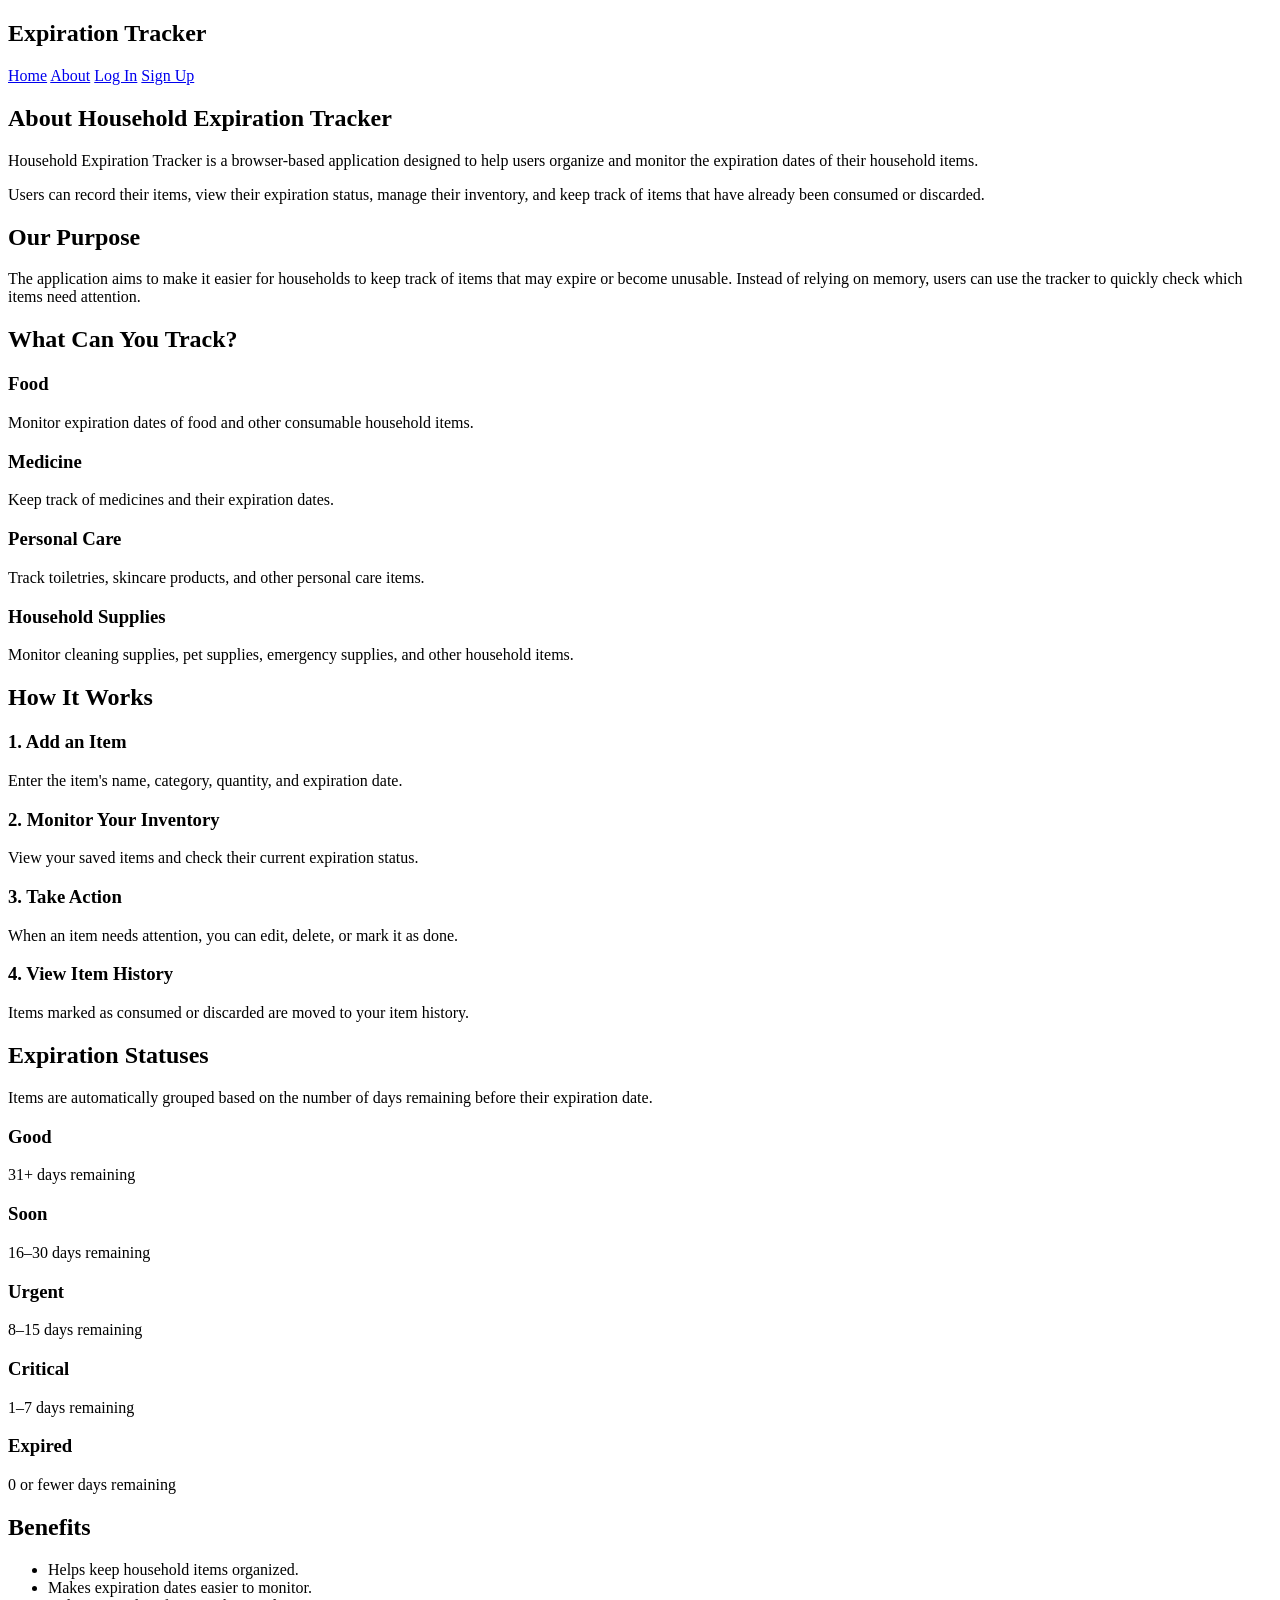
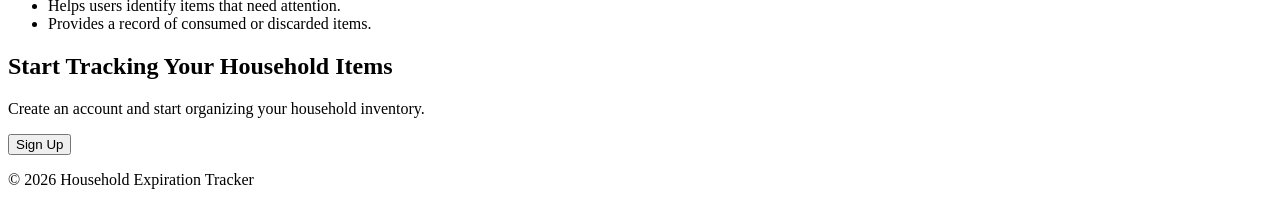
==== pages/about.html @ e40205ca "Initial commit - added HTML page drafts" ====
<!DOCTYPE html>
<html lang="en">

<head>
    <meta charset="UTF-8">
    <meta name="viewport" content="width=device-width, initial-scale=1.0">

    <title>About - Household Expiration Tracker</title>

    <link rel="stylesheet" href="style.css">
</head>

<body>

    <!-- Menu -->
    <aside class="menu">
        <h1>Expiration Tracker</h1>
        <nav>
            <a href="../index.html">Home</a>
            <a href="about.html">About</a>
            <a href="login.html">Log In</a>
            <a href="signup.html">Sign Up</a>
        </nav>
    </aside>


    <!-- Main Content -->
    <main class="about-content">

        <!-- About the Application -->
        <section class="about-introduction">
            <h2>About Household Expiration Tracker</h2>
            <p>
                Household Expiration Tracker is a browser-based application
                designed to help users organize and monitor the expiration
                dates of their household items.
            </p>
            <p>
                Users can record their items, view their expiration status,
                manage their inventory, and keep track of items that have
                already been consumed or discarded.
            </p>
        </section>


        <!-- Purpose -->
        <section class="purpose-section">
            <h2>Our Purpose</h2>
            <p>
                The application aims to make it easier for households to
                keep track of items that may expire or become unusable.
                Instead of relying on memory, users can use the tracker
                to quickly check which items need attention.
            </p>
        </section>


        <!-- What You Can Track -->
        <section class="tracking-section">

            <h2>What Can You Track?</h2>

            <div class="tracking-list">
                <div class="tracking-item">
                    <h3>Food</h3>
                    <p>
                        Monitor expiration dates of food and other
                        consumable household items.
                    </p>
                </div>

                <div class="tracking-item">
                    <h3>Medicine</h3>
                    <p>
                        Keep track of medicines and their expiration dates.
                    </p>
                </div>

                <div class="tracking-item">
                    <h3>Personal Care</h3>
                    <p>
                        Track toiletries, skincare products, and
                        other personal care items.
                    </p>
                </div>

                <div class="tracking-item">
                    <h3>Household Supplies</h3>
                    <p>
                        Monitor cleaning supplies, pet supplies,
                        emergency supplies, and other household items.
                    </p>
                </div>
            </div>

        </section>


        <!-- How It Works -->
        <section class="about-how-it-works">

            <h2>How It Works</h2>
            <div class="steps">

                <div class="step">

                    <h3>1. Add an Item</h3>
                    <p>
                        Enter the item's name, category, quantity,
                        and expiration date.
                    </p>
                </div>

                <div class="step">
                    <h3>2. Monitor Your Inventory</h3>
                    <p>
                        View your saved items and check their
                        current expiration status.
                    </p>
                </div>


                <div class="step">
                    <h3>3. Take Action</h3>
                    <p>
                        When an item needs attention, you can edit,
                        delete, or mark it as done.
                    </p>
                </div>

                <div class="step">
                    <h3>4. View Item History</h3>
                    <p>
                        Items marked as consumed or discarded
                        are moved to your item history.
                    </p>
                </div>
            </div>
        </section>


        <!-- Expiration Statuses -->
        <section class="status-section">

            <h2>Expiration Statuses</h2>
            <p>
                Items are automatically grouped based on the number
                of days remaining before their expiration date.
            </p>

            <div class="status-list">

                <div class="status-item">
                    <h3>Good</h3>
                    <p>31+ days remaining</p>
                </div>

                <div class="status-item">
                    <h3>Soon</h3>
                    <p>16–30 days remaining</p>
                </div>

                <div class="status-item">
                    <h3>Urgent</h3>
                    <p>8–15 days remaining</p>
                </div>

                <div class="status-item">
                    <h3>Critical</h3>
                    <p>1–7 days remaining</p>
                </div>

                <div class="status-item">
                    <h3>Expired</h3>
                    <p>0 or fewer days remaining</p>
                </div>
            </div>
        </section>


        <!-- Benefits -->
        <section class="benefits-section">
            <h2>Benefits</h2>
            <ul>
                <li>Helps keep household items organized.</li>
                <li>Makes expiration dates easier to monitor.</li>
                <li>Helps users identify items that need attention.</li>
                <li>Provides a record of consumed or discarded items.</li>
            </ul>
        </section>


        <!-- Call to Action -->
        <section class="cta-section">
            <h2>Start Tracking Your Household Items</h2>
            <p>
                Create an account and start organizing your
                household inventory.
            </p>

            <a href="signup.html">
                <button>Sign Up</button>
            </a>
        </section>


        <!-- Footer -->
        <footer>
            <p>
                &copy; 2026 Household Expiration Tracker
            </p>
        </footer>

    </main>


    <script src="script.js"></script>

</body>

</html>
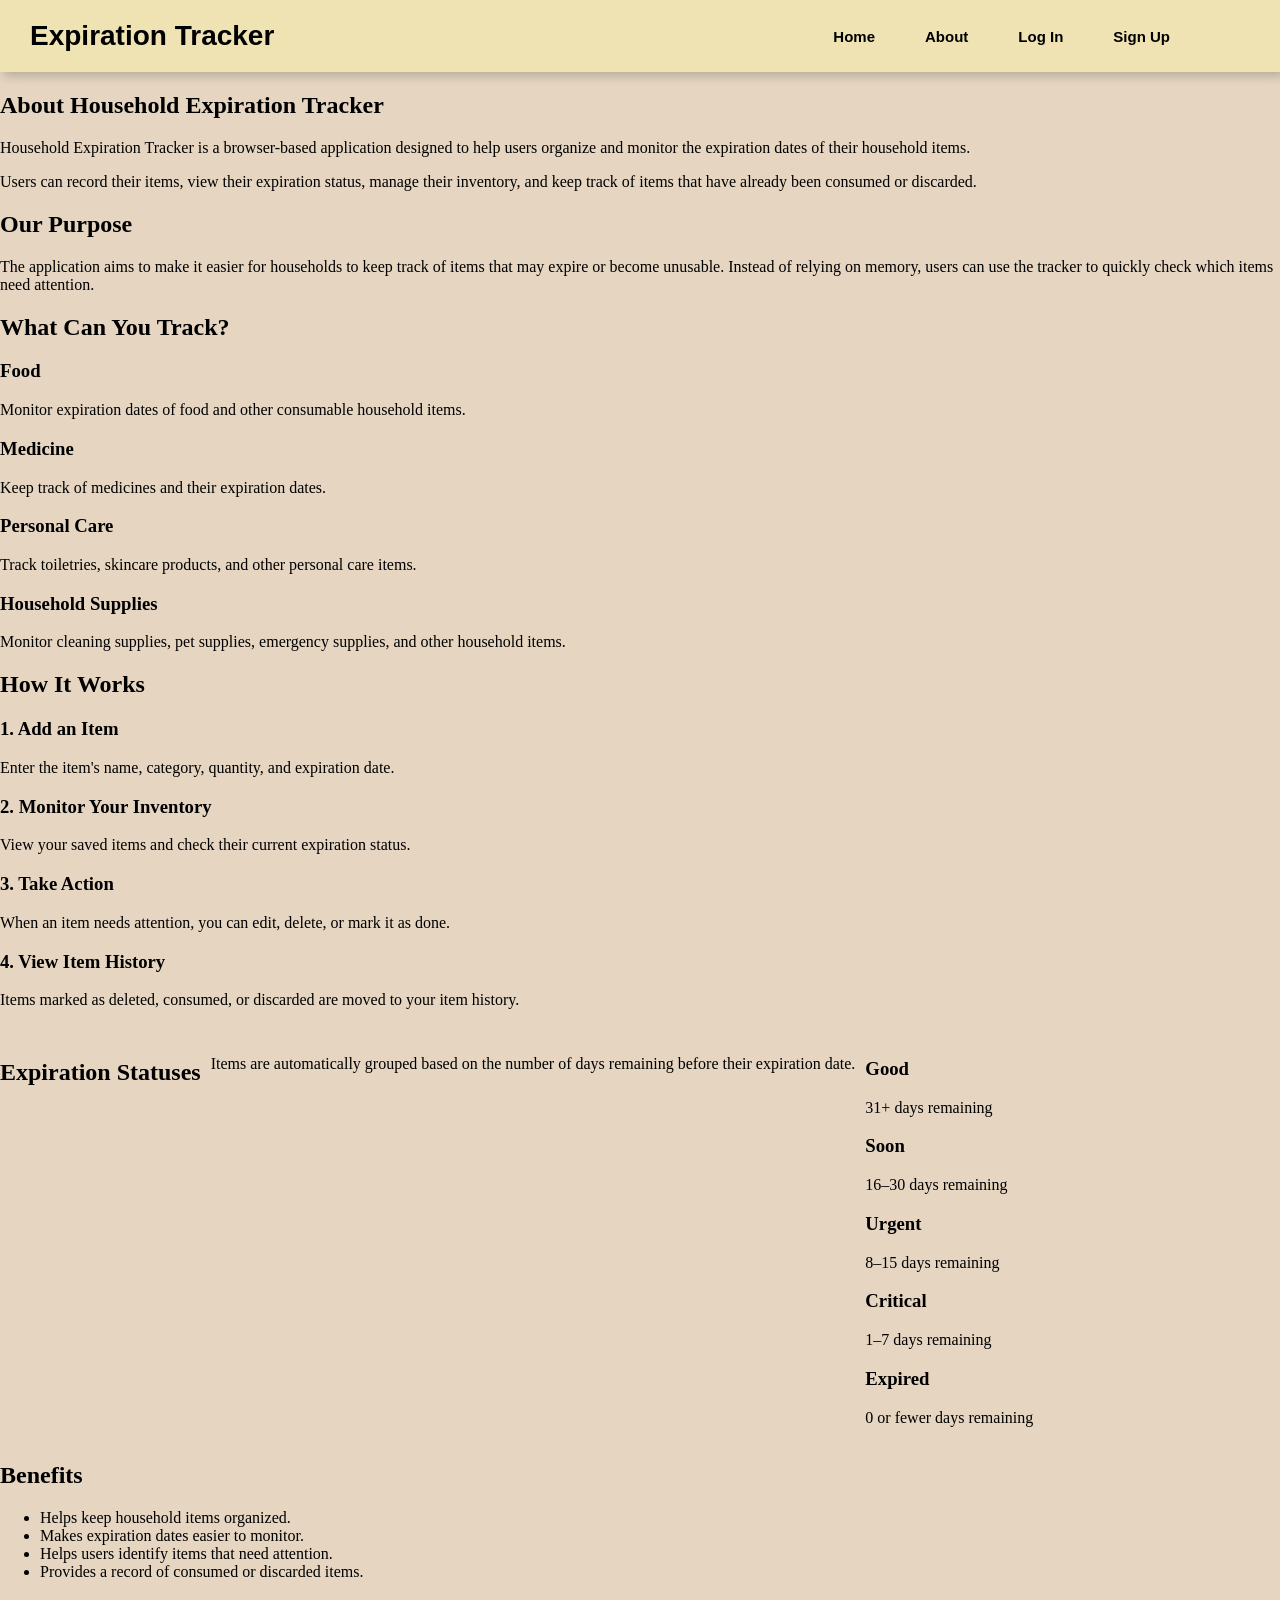
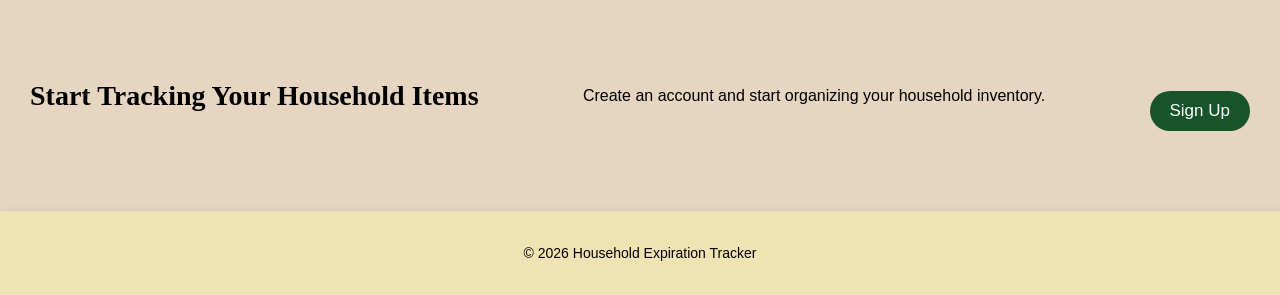
==== commit 6c01b7bb: "Updated project files and inventory page" ====
--- a/pages/about.html
+++ b/pages/about.html
@@ -7,7 +7,7 @@
 
     <title>About - Household Expiration Tracker</title>
 
-    <link rel="stylesheet" href="style.css">
+    <link rel="stylesheet" href="../css/style.css">
 </head>
 
 <body>
@@ -131,7 +131,7 @@
                 <div class="step">
                     <h3>4. View Item History</h3>
                     <p>
-                        Items marked as consumed or discarded
+                        Items marked as deleted, consumed, or discarded
                         are moved to your item history.
                     </p>
                 </div>
@@ -214,7 +214,7 @@
     </main>
 
 
-    <script src="script.js"></script>
+    <script src="../js/script.js"></script>
 
 </body>
 
--- a/css/style.css
+++ b/css/style.css
@@ -0,0 +1,586 @@
+/* ========================================
+   GENERAL STYLES
+   ======================================== */
+
+body {
+    background-color: #e5d5c1;
+    margin: 0px;
+    padding: 0px;
+}
+
+a {
+    text-decoration: none;
+}
+
+
+/* ========================================
+   HEADER / NAVIGATION MENU
+   ======================================== */
+
+.menu {
+    background-color: #efe3b3;
+    display: flex;
+    justify-content: space-between;
+    align-items: center;
+    padding: 20px 30px;
+    box-shadow: 4px 4px 10px rgba(0, 0, 0, 0.2);
+}
+
+/* Website Name */
+.menu h1 {
+    font-family: 'Poppins', sans-serif;
+    font-size: 28px;
+    margin: 0;
+}
+
+/* Navigation Links */
+.menu nav {
+    display: flex;
+    gap: 50px;
+    padding: 0px 80px;
+}
+
+.menu nav a {
+    font-family: 'Poppins', sans-serif;
+    font-weight: bold;
+    color: black;
+    font-size: 15px;
+}
+
+
+/* ========================================
+   HOME PAGE
+   ======================================== */
+
+.hero-section h2 {
+    font-family: 'Lora', serif;
+    font-size: 36px;
+    text-align: center;
+    margin: 70px 0px 0px 0px;
+}
+
+.hero-section p {
+    font-family: 'Poppins', sans-serif;
+    text-align: center;
+    margin: 20px 0px 0px 0px;
+    font-size: 17px;
+}
+
+.hero-section button {
+    display: block;
+    margin: 30px auto 0px auto;
+    padding: 10px 20px;
+    font-size: 20px;
+    background-color: #18542a;
+    color: white;
+    border: none;
+    border-radius: 20px;
+    cursor: pointer;
+}
+
+.hero-section button:hover {
+    background-color: #246B38;
+    color: white;
+    padding: 10px 20px;
+    border: none;
+    transition: background-color 0.3s ease;
+}
+
+.why-use-section {
+    margin: 50px 0px 0px 0px;
+    text-align: left;
+}
+
+.why-use-section h2 {
+    font-family: 'Lora', serif;
+    font-size: 28px;
+    margin: 0px 0px 20px 30px;
+}
+
+.why-use-section h3 {
+    font-family: 'Poppins', sans-serif;
+    font-size: 20px;
+    margin: 0px 0px 10px 30px;
+}
+
+.why-use-section p {
+    font-family: 'Poppins', sans-serif;
+    font-size: 16px;
+    margin: 0px 0px 20px 30px;
+    line-height: 1.5;
+}
+
+.home-introduction h2 {
+    font-family: 'Lora', serif;
+    font-size: 30px;
+    text-align: center;
+    margin: 70px 0px 0px 0px;
+}
+
+.home-introduction p {
+    font-family: 'Poppins', sans-serif;
+    text-align: center;
+    margin: 20px 0px 0px 0px;
+    font-size: 16px;
+}
+
+.home-introduction button {
+    display: block;
+    margin: 30px auto 0px auto;
+    padding: 10px 20px;
+    font-size: 17px;
+    background-color: #18542a;
+    color: white;
+    border: none;
+    border-radius: 20px;
+    cursor: pointer;
+}
+
+.home-introduction button:hover {
+    background-color: #246B38;
+    color: white;
+    padding: 10px 20px;
+    border: none;
+    transition: background-color 0.3s ease;
+}
+
+.cta-section {
+    margin: 50px 0px 0px 0px;
+    text-align: left;
+    display: flex;
+    justify-content: space-between;
+    align-items: center;
+    padding: 30px;
+}
+
+.cta-section h2 {
+    font-family: 'Lora', serif;
+    font-size: 28px;
+    margin: 0px;
+}
+
+.cta-section p {
+    font-family: 'Poppins', sans-serif;
+    font-size: 16px;
+    margin: 0px;
+    line-height: 1.5;
+}
+
+.cta-section button {
+    margin: 30px auto 0px auto;
+    padding: 10px 20px;
+    font-size: 17px;
+    background-color: #18542a;
+    color: white;
+    border: none;
+    border-radius: 20px;
+    cursor: pointer;
+}
+
+.cta-section button:hover {
+    background-color: #246B38;
+    color: white;
+    padding: 10px 20px;
+    border: none;
+    transition: background-color 0.3s ease;
+}
+
+footer {
+    font-family: 'Poppins', sans-serif;
+    font-size: 14px;
+    background-color: #efe3b3;
+    text-align: center;
+    padding: 20px;
+    margin-top: 50px;
+    box-shadow: 4px 4px 10px rgba(0, 0, 0, 0.2);
+}
+
+
+/* ========================================
+   DASHBOARD PAGE
+   ======================================== */
+
+.dashboard-header {
+    margin: 30px 0px 20px 30px;
+}
+
+.dashboard-header h2 {
+    font-family: 'Lora', serif;
+    font-size: 40px;
+    font-weight: bold;
+    margin: 0px 0px 20px 0px;
+}
+
+.dashboard-header p {
+    font-family: 'Poppins', sans-serif;
+    font-size: 16px;
+    margin: 0px 0px 20px 0px;
+}
+
+/* Expiration Status Section */
+.status-section {
+    display: flex;
+    gap: 10px;
+    margin-top: 30px;
+}
+
+/* Status Cards */
+.status-card {
+    flex: 1;
+    width: 150px;
+    height: 130px;
+    margin: 10px 30px 10px 30px;
+    border-radius: 20px;
+    text-align: center;
+    box-shadow: 0px 0px 10px rgba(0, 0, 0, 0.5);
+    display: inline-block;
+}
+
+/* Status Name */
+.status-card h3 {
+    font-family: 'Lora', serif;
+    color: black;
+    font-size: 19px;
+    margin: 15px 0px 15px 0px;
+}
+
+/* Item Count */
+.status-card p {
+    font-family: 'Poppins', sans-serif;
+    color: black;
+    font-size: 25px;
+    font-weight: bold;
+    margin: 15px 0px 15px 0px;
+}
+
+/* Description */
+.status-card span {
+    font-family: 'Poppins', sans-serif;
+    color: #36383A;
+    font-size: 12px;
+    margin: 15px 0px 15px 0px;
+}
+
+/* Status Colors */
+.good {
+    background-color: #7FBE91;
+    color: black;
+}
+
+.soon {
+    background-color: #78A9D1;
+    color: black;
+}
+
+.urgent {
+    background-color: #E8C95A;
+    color: black;
+}
+
+.critical {
+    background-color: #EFA45F;
+    color: black;
+}
+
+.expired {
+    background-color: #E88B8B;
+    color: black;
+}
+
+.attention-section {
+    margin: 50px 0px 50px 30px;
+}
+
+.attention-section h2 {
+    font-family: 'Lora', serif;
+    font-size: 30px;
+    margin: 0px 0px 20px 0px;
+}
+
+.dashboard-item-card {
+    flex: 1;
+    height: 80px;
+    margin: 20px 30px 20px 30px;
+    border-radius: 30px;
+    text-align: center;
+    box-shadow: 0px 0px 10px rgba(0, 0, 0, 0.5);
+    padding: 10px 40px 10px 40px;
+}
+
+.item-info h3 {
+    font-family: 'Lora', serif;
+    font-size: 16px;
+    margin: 0px 0px 15px 0px;
+}
+
+.item-info h4 {
+    font-family: 'Poppins', sans-serif;
+    font-size: 15px;
+    margin: 10px 0px 0px 0px;
+}
+
+.item-info p {
+    font-family: 'Poppins', sans-serif;
+    font-size: 13px;
+    margin: 0px 0px 15x 0px;
+}
+
+
+/* ========================================
+   INVENTORY PAGE
+   ======================================== */
+
+.inventory-header {
+    margin: 30px 0px 20px 30px;
+}
+
+.inventory-header h1 {
+    font-family: 'Lora', serif;
+    font-size: 40px;
+    font-weight: bold;
+    margin: 0px 0px 20px 0px;
+}
+
+.inventory-header p {
+    font-family: 'Poppins', sans-serif;
+    font-size: 16px;
+    margin: 0px 0px 20px 0px;
+}
+
+/* Inventory Summary */
+.inventory-summary {
+    display: flex;
+    justify-content: center;
+    align-items: center;
+    gap: 10px;
+    margin-top: 30px;
+    font-family: 'Poppins', sans-serif;
+}
+
+#inventory-total-items {
+    font-size: 24px;
+    font-weight: 600;
+    margin: 0;
+}
+
+/* Inventory Controls */
+.inventory-controls {
+    display: flex;
+    justify-content: center;
+    align-items: flex-end;
+    gap: 25px;
+    margin-top: 30px;
+    font-family: 'Poppins', sans-serif;
+}
+
+/* Search */
+.search-container {
+    display: flex;
+    flex-direction: column;
+    gap: 6px;
+}
+
+.search-container label {
+    font-weight: 600;
+}
+
+.search-container input {
+    width: 250px;
+    padding: 10px 15px;
+    border: 1px solid #ccc;
+    border-radius: 10px;
+    font-family: 'Poppins', sans-serif;
+    font-size: 14px;
+}
+
+/* Filter and Sort */
+.filter-container,
+.sort-container {
+    display: flex;
+    flex-direction: column;
+    gap: 6px;
+}
+
+.filter-container label,
+.sort-container label {
+    font-weight: 600;
+}
+
+.filter-container select,
+.sort-container select {
+    padding: 10px 15px;
+    border: 1px solid #ccc;
+    border-radius: 10px;
+    font-family: 'Poppins', sans-serif;
+    font-size: 14px;
+    background-color: white;
+    cursor: pointer;
+}
+
+/* Inventory List */
+.inventory-list h2 {
+    font-family: 'Lora', serif;
+    font-size: 30px;
+    margin: 30px 0px 10px 30px;
+}
+
+/* Inventory Item Cards */
+.inventory-item-card {
+    width: 70%;
+    min-height: 40px;
+    margin: 10px auto;
+    padding: 15px 30px;
+    border-radius: 20px;
+    box-shadow: 0px 0px 10px rgba(0, 0, 0, 0.3);
+    cursor: pointer;
+    display: grid;
+    grid-template-columns: 2fr 2fr 1fr 1fr;
+    align-items: center;
+    gap: 20px;
+}
+
+.inventory-item-card h3 {
+    font-family: 'Lora', serif;
+    font-size: 17px;
+    text-align: left;
+    margin: 0;
+}
+
+.inventory-item-card h4 {
+    font-family: 'Poppins', sans-serif;
+    font-size: 14px;
+    font-weight: 400;
+    text-align: left;
+    margin: 0;
+}
+
+.inventory-item-card p {
+    font-family: 'Poppins', sans-serif;
+    font-size: 14px;
+    text-align: center;
+    margin: 0;
+}
+
+.inventory-item-card .item-status {
+    font-family: 'Poppins', sans-serif;
+    font-size: 14px;
+    font-weight: 600;
+    text-align: right;
+    margin: 0;
+}
+
+.item-status {
+    font-family: 'Poppins', sans-serif;
+    font-size: 14px;
+    margin: 0;
+}
+
+/* Inventory Status Colors */
+.inventory-item-card.good {
+    background-color: #7FBE91;
+    color: black;
+}
+
+.inventory-item-card.soon {
+    background-color: #78A9D1;
+    color: black;
+}
+
+.inventory-item-card.urgent {
+    background-color: #E8C95A;
+    color: black;
+}
+
+.inventory-item-card.critical {
+    background-color: #EFA45F;
+    color: black;
+}
+
+.inventory-item-card.expired {
+    background-color: #E88B8B;
+    color: black;
+}
+
+/* Delete Confirmation Popup */
+.delete-confirm-content {
+    text-align: center;
+}
+
+.delete-confirm-content h2 {
+    margin-bottom: 10px;
+}
+
+.delete-confirm-content p {
+    margin-bottom: 25px;
+}
+
+.delete-actions {
+    display: flex;
+    justify-content: center;
+    gap: 15px;
+}
+
+.delete-actions button {
+    padding: 10px 25px;
+    border: none;
+    border-radius: 10px;
+    cursor: pointer;
+    font-family: 'Poppins', sans-serif;
+}
+
+
+/* ========================================
+   ADD ITEM BUTTON
+   ======================================== */
+
+#addItemButton {
+    display: block;
+    margin: 25px auto 15px auto;
+    padding: 12px 30px;
+    background-color: #1e9b43;
+    color: white;
+    border: none;
+    border-radius: 12px;
+    font-family: 'Poppins', sans-serif;
+    font-size: 16px;
+    font-weight: 600;
+    cursor: pointer;
+    box-shadow: 0px 4px 0px #0f3d1e;
+    transition: all 0.2s ease;
+}
+
+#addItemButton:hover {
+    background-color: #236b38;
+    transform: translateY(-2px);
+    box-shadow: 0px 6px 0px #0f3d1e;
+}
+
+#addItemButton:active {
+    transform: translateY(2px);
+    box-shadow: 0px 2px 0px #0f3d1e;
+}
+
+
+/* ========================================
+   POPUP / MODAL
+   ======================================== */
+
+.modal {
+    display: none;
+    position: fixed;
+    top: 0;
+    left: 0;
+    width: 100%;
+    height: 100%;
+}
+
+.modal-content {
+    font-family: 'Poppins', sans-serif;
+    background-color: #efe3b3;
+    padding: 20px;
+    width: 400px;
+    margin: 100px auto;
+    border: none;
+    border-radius: 30px;
+    box-shadow: 0px 0px 10px rgba(0, 0, 0, 0.9);
+}
